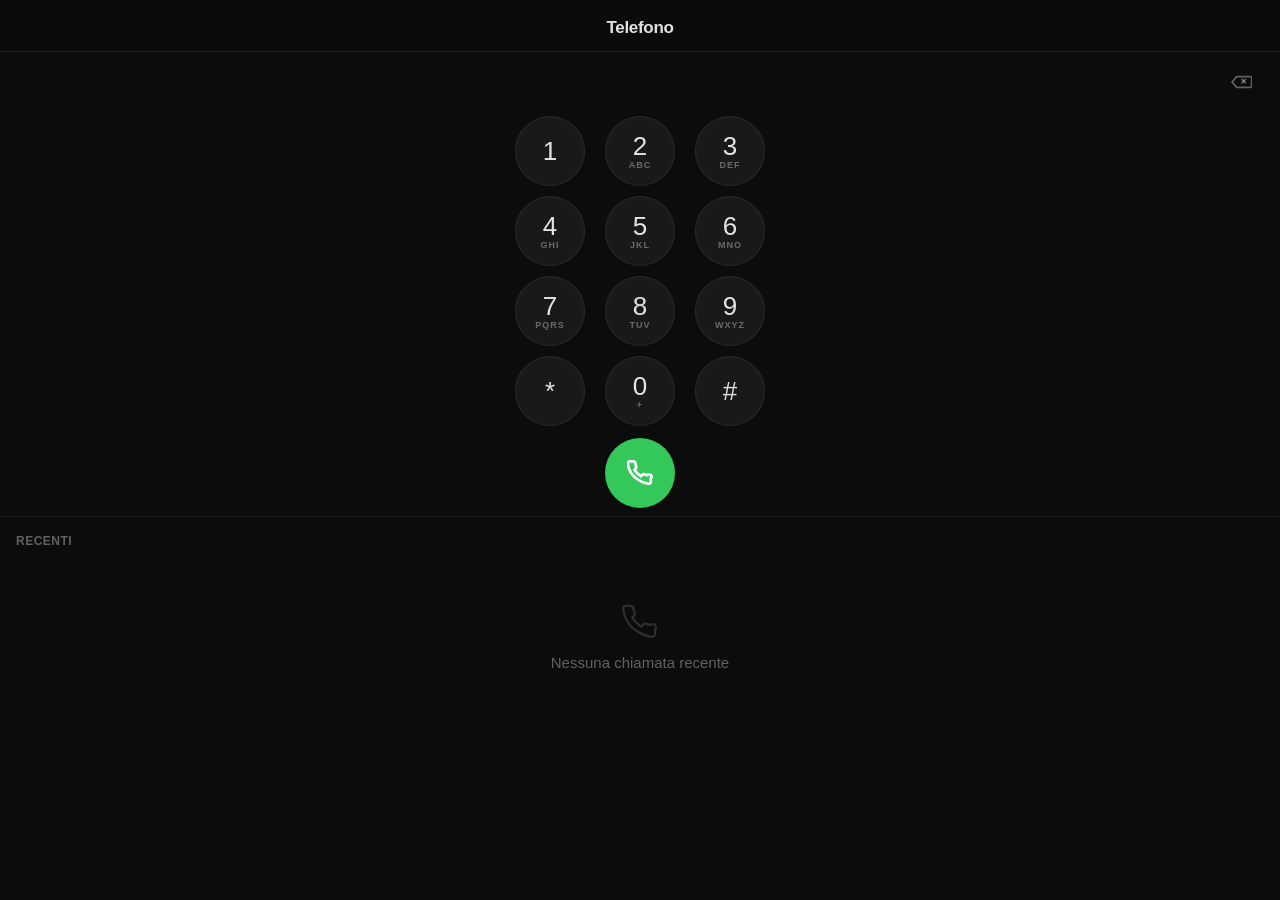
==== at-phone/ui/apps/calls/index.html @ bf675bad "feat: add complete at-phone FiveM resource Sistema telefono completo con: - Home screen iOS-inspired" ====
<!DOCTYPE html>
<html lang="it">
<head>
<meta charset="UTF-8">
<meta name="viewport" content="width=device-width, initial-scale=1.0">
<title>Telefono</title>
<link rel="stylesheet" href="../../style.css">
<link rel="stylesheet" href="calls.css">
</head>
<body>

<!-- ============================================================
     STATO 1 — Tastierino + recenti
     ============================================================ -->
<div id="state-dialpad" class="call-state active">
  <div class="app-navbar">
    <span style="min-width:60px"></span>
    <span class="app-navbar-title">Telefono</span>
    <span style="min-width:60px"></span>
  </div>

  <div class="dialpad-section">
    <!-- Display numero -->
    <div class="dial-display">
      <span id="dial-number"></span>
      <button id="btn-backspace" class="backspace-btn">
        <svg width="22" height="16" viewBox="0 0 24 18" fill="none" stroke="currentColor" stroke-width="2" stroke-linecap="round" stroke-linejoin="round">
          <path d="M22 3H7L2 9l5 6h15a2 2 0 002-2V5a2 2 0 00-2-2z"/>
          <line x1="17" y1="6" x2="13" y2="10"/>
          <line x1="13" y1="6" x2="17" y2="10"/>
        </svg>
      </button>
    </div>

    <!-- Griglia 3x4 -->
    <div class="dialpad-grid">
      <button class="dial-key" data-digit="1"><span class="digit">1</span><span class="sub"> </span></button>
      <button class="dial-key" data-digit="2"><span class="digit">2</span><span class="sub">ABC</span></button>
      <button class="dial-key" data-digit="3"><span class="digit">3</span><span class="sub">DEF</span></button>
      <button class="dial-key" data-digit="4"><span class="digit">4</span><span class="sub">GHI</span></button>
      <button class="dial-key" data-digit="5"><span class="digit">5</span><span class="sub">JKL</span></button>
      <button class="dial-key" data-digit="6"><span class="digit">6</span><span class="sub">MNO</span></button>
      <button class="dial-key" data-digit="7"><span class="digit">7</span><span class="sub">PQRS</span></button>
      <button class="dial-key" data-digit="8"><span class="digit">8</span><span class="sub">TUV</span></button>
      <button class="dial-key" data-digit="9"><span class="digit">9</span><span class="sub">WXYZ</span></button>
      <button class="dial-key" data-digit="*"><span class="digit">*</span><span class="sub"> </span></button>
      <button class="dial-key" data-digit="0"><span class="digit">0</span><span class="sub">+</span></button>
      <button class="dial-key" data-digit="#"><span class="digit">#</span><span class="sub"> </span></button>
    </div>

    <!-- Tasto chiama -->
    <div class="dial-actions">
      <button class="call-btn green" id="btn-dial">
        <svg width="26" height="26" viewBox="0 0 24 24" fill="none" stroke="#fff" stroke-width="2.5" stroke-linecap="round" stroke-linejoin="round">
          <path d="M22 16.92v3a2 2 0 01-2.18 2 19.79 19.79 0 01-8.63-3.07A19.5 19.5 0 013.79 12a19.79 19.79 0 01-3.07-8.67A2 2 0 012.7 1.28h3a2 2 0 012 1.72c.127.96.361 1.903.7 2.81a2 2 0 01-.45 2.11L6.91 9a16 16 0 006 6l1.27-1.27a2 2 0 012.11-.45c.907.339 1.85.573 2.81.7A2 2 0 0122 16.92z"/>
        </svg>
      </button>
    </div>
  </div>

  <!-- Recenti -->
  <div class="recents-section">
    <div class="section-header">Recenti</div>
    <div id="recent-calls-list">
      <div class="empty-state" id="empty-recents">
        <svg width="36" height="36" viewBox="0 0 24 24" fill="none" stroke="currentColor" stroke-width="1.5" stroke-linecap="round" stroke-linejoin="round">
          <path d="M22 16.92v3a2 2 0 01-2.18 2 19.79 19.79 0 01-8.63-3.07A19.5 19.5 0 013.79 12a19.79 19.79 0 01-3.07-8.67A2 2 0 012.7 1.28h3a2 2 0 012 1.72c.127.96.361 1.903.7 2.81a2 2 0 01-.45 2.11L6.91 9a16 16 0 006 6l1.27-1.27a2 2 0 012.11-.45c.907.339 1.85.573 2.81.7A2 2 0 0122 16.92z"/>
        </svg>
        <p>Nessuna chiamata recente</p>
      </div>
    </div>
  </div>
</div>

<!-- ============================================================
     STATO 2 — Chiamata in uscita
     ============================================================ -->
<div id="state-outgoing" class="call-state">
  <div class="call-screen">
    <div class="call-contact-info">
      <div class="avatar lg" id="out-avatar" style="background:linear-gradient(135deg,#1a5c2e,#2d6a4f)">??</div>
      <div class="call-name" id="out-name">—</div>
      <div class="call-status outgoing-dots" id="out-status">Chiamata in corso<span class="dot">.</span><span class="dot">.</span><span class="dot">.</span></div>
    </div>
    <div class="call-actions">
      <button class="call-action-btn muted" id="btn-mute-out" title="Mute">
        <svg width="22" height="22" viewBox="0 0 24 24" fill="none" stroke="currentColor" stroke-width="2" stroke-linecap="round" stroke-linejoin="round">
          <line x1="1" y1="1" x2="23" y2="23"/>
          <path d="M9 9v3a3 3 0 005.12 2.12M15 9.34V4a3 3 0 00-5.94-.6"/>
          <path d="M17 16.95A7 7 0 015 12v-2m14 0v2a7 7 0 01-.11 1.23M12 19v4M8 23h8"/>
        </svg>
        <span>Muto</span>
      </button>
      <button class="call-btn red" id="btn-hangup-out">
        <svg width="26" height="26" viewBox="0 0 24 24" fill="none" stroke="#fff" stroke-width="2.5" stroke-linecap="round" stroke-linejoin="round">
          <path d="M10.68 13.31a16 16 0 003.41 2.6l1.27-1.27a2 2 0 012.11-.45c.907.339 1.85.573 2.81.7A2 2 0 0122 16.92v3a2 2 0 01-2.18 2 19.79 19.79 0 01-8.63-3.07 19.42 19.42 0 01-3.33-2.67M9.59 9.59a19.79 19.79 0 01-3.07-8.67A2 2 0 018.7 1.28h3a2 2 0 012 1.72c.127.96.361 1.903.7 2.81a2 2 0 01-.45 2.11L12.68 9"/>
          <line x1="1" y1="1" x2="23" y2="23"/>
        </svg>
      </button>
      <button class="call-action-btn muted" id="btn-speaker-out" title="Speaker">
        <svg width="22" height="22" viewBox="0 0 24 24" fill="none" stroke="currentColor" stroke-width="2" stroke-linecap="round" stroke-linejoin="round">
          <polygon points="11 5 6 9 2 9 2 15 6 15 11 19 11 5"/>
          <path d="M19.07 4.93a10 10 0 010 14.14M15.54 8.46a5 5 0 010 7.07"/>
        </svg>
        <span>Speaker</span>
      </button>
    </div>
  </div>
</div>

<!-- ============================================================
     STATO 3 — Chiamata in arrivo
     ============================================================ -->
<div id="state-incoming" class="call-state">
  <div class="call-screen">
    <div class="call-contact-info">
      <div class="avatar lg ring-pulse" id="inc-avatar" style="background:linear-gradient(135deg,#1a5c2e,#2d6a4f)">??</div>
      <div class="call-name" id="inc-name">—</div>
      <div class="call-status" style="color:var(--text-muted)">Chiamata in arrivo</div>
    </div>
    <div class="call-actions incoming-actions">
      <div class="call-action-wrap">
        <button class="call-btn red" id="btn-decline">
          <svg width="26" height="26" viewBox="0 0 24 24" fill="none" stroke="#fff" stroke-width="2.5" stroke-linecap="round" stroke-linejoin="round">
            <path d="M10.68 13.31a16 16 0 003.41 2.6l1.27-1.27a2 2 0 012.11-.45c.907.339 1.85.573 2.81.7A2 2 0 0122 16.92v3a2 2 0 01-2.18 2 19.79 19.79 0 01-8.63-3.07 19.42 19.42 0 01-3.33-2.67M9.59 9.59a19.79 19.79 0 01-3.07-8.67A2 2 0 018.7 1.28h3a2 2 0 012 1.72c.127.96.361 1.903.7 2.81a2 2 0 01-.45 2.11L12.68 9"/>
            <line x1="1" y1="1" x2="23" y2="23"/>
          </svg>
        </button>
        <span class="call-btn-label">Rifiuta</span>
      </div>
      <div class="call-action-wrap">
        <button class="call-btn green ring-btn" id="btn-answer">
          <svg width="26" height="26" viewBox="0 0 24 24" fill="none" stroke="#fff" stroke-width="2.5" stroke-linecap="round" stroke-linejoin="round">
            <path d="M22 16.92v3a2 2 0 01-2.18 2 19.79 19.79 0 01-8.63-3.07A19.5 19.5 0 013.79 12a19.79 19.79 0 01-3.07-8.67A2 2 0 012.7 1.28h3a2 2 0 012 1.72c.127.96.361 1.903.7 2.81a2 2 0 01-.45 2.11L6.91 9a16 16 0 006 6l1.27-1.27a2 2 0 012.11-.45c.907.339 1.85.573 2.81.7A2 2 0 0122 16.92z"/>
          </svg>
        </button>
        <span class="call-btn-label">Rispondi</span>
      </div>
    </div>
  </div>
</div>

<!-- ============================================================
     STATO 4 — Chiamata attiva (connessa)
     ============================================================ -->
<div id="state-active" class="call-state">
  <div class="call-screen">
    <div class="call-contact-info">
      <div class="avatar lg" id="act-avatar" style="background:linear-gradient(135deg,#1a5c2e,#2d6a4f)">??</div>
      <div class="call-name" id="act-name">—</div>
      <div class="call-timer" id="act-timer">0:00</div>
    </div>
    <div class="call-actions">
      <button class="call-action-btn" id="btn-mute" title="Mute">
        <svg width="22" height="22" viewBox="0 0 24 24" fill="none" stroke="currentColor" stroke-width="2" stroke-linecap="round" stroke-linejoin="round">
          <path d="M12 1a3 3 0 00-3 3v8a3 3 0 006 0V4a3 3 0 00-3-3z"/>
          <path d="M19 10v2a7 7 0 01-14 0v-2M12 19v4M8 23h8"/>
        </svg>
        <span>Muto</span>
      </button>
      <button class="call-btn red" id="btn-hangup">
        <svg width="26" height="26" viewBox="0 0 24 24" fill="none" stroke="#fff" stroke-width="2.5" stroke-linecap="round" stroke-linejoin="round">
          <path d="M10.68 13.31a16 16 0 003.41 2.6l1.27-1.27a2 2 0 012.11-.45c.907.339 1.85.573 2.81.7A2 2 0 0122 16.92v3a2 2 0 01-2.18 2 19.79 19.79 0 01-8.63-3.07 19.42 19.42 0 01-3.33-2.67M9.59 9.59a19.79 19.79 0 01-3.07-8.67A2 2 0 018.7 1.28h3a2 2 0 012 1.72c.127.96.361 1.903.7 2.81a2 2 0 01-.45 2.11L12.68 9"/>
          <line x1="1" y1="1" x2="23" y2="23"/>
        </svg>
      </button>
      <button class="call-action-btn" id="btn-speaker" title="Speaker">
        <svg width="22" height="22" viewBox="0 0 24 24" fill="none" stroke="currentColor" stroke-width="2" stroke-linecap="round" stroke-linejoin="round">
          <polygon points="11 5 6 9 2 9 2 15 6 15 11 19 11 5"/>
          <path d="M19.07 4.93a10 10 0 010 14.14M15.54 8.46a5 5 0 010 7.07"/>
        </svg>
        <span>Speaker</span>
      </button>
    </div>
  </div>
</div>

<script src="calls.js"></script>
</body>
</html>
---- at-phone/ui/style.css ----
/* ============================================================
   at-phone — style.css
   Variabili CSS globali e stili base condivisi da tutte le app.
   ============================================================ */

:root {
    /* Colori principali */
    --bg:            #0c0c0c;
    --surface:       rgba(255,255,255,0.055);
    --surface-hover: rgba(255,255,255,0.08);
    --border:        rgba(255,255,255,0.07);
    --text:          rgba(255,255,255,0.88);
    --text-muted:    rgba(255,255,255,0.35);
    --text-subtle:   rgba(255,255,255,0.18);

    /* Accenti */
    --green:  #34c759;
    --amber:  #ff9f0a;
    --blue:   #0a84ff;
    --red:    #ff453a;
    --purple: #bf5af2;

    /* Sfondi accenti semitrasparenti */
    --green-bg:  rgba(52,199,89,0.12);
    --blue-bg:   rgba(10,132,255,0.12);
    --red-bg:    rgba(255,69,58,0.12);
    --amber-bg:  rgba(255,159,10,0.12);

    /* Messaggi */
    --bubble-out: #1a3320;
    --bubble-in:  #1c1c1c;

    /* Tipografia */
    --font:    -apple-system, 'SF Pro Display', 'Helvetica Neue', Arial, sans-serif;
    --radius:  14px;
    --radius-sm: 8px;
    --radius-xs: 6px;

    /* Transizioni */
    --transition: 0.18s cubic-bezier(0.4, 0, 0.2, 1);
    --spring:     0.3s cubic-bezier(0.34, 1.56, 0.64, 1);
}

*, *::before, *::after {
    box-sizing: border-box;
    margin: 0;
    padding: 0;
    -webkit-tap-highlight-color: transparent;
    -webkit-font-smoothing: antialiased;
}

html, body {
    width: 100%;
    height: 100%;
    overflow: hidden;
    background: transparent;
    font-family: var(--font);
    color: var(--text);
    font-size: 14px;
    line-height: 1.4;
}

/* ============================================================
   Scrollbar stile iOS
   ============================================================ */
::-webkit-scrollbar              { width: 3px; height: 3px; }
::-webkit-scrollbar-track        { background: transparent; }
::-webkit-scrollbar-thumb        { background: rgba(255,255,255,0.15); border-radius: 99px; }
::-webkit-scrollbar-thumb:hover  { background: rgba(255,255,255,0.25); }

/* ============================================================
   Utility classes
   ============================================================ */
.hidden   { display: none !important; }
.flex     { display: flex; }
.flex-col { display: flex; flex-direction: column; }
.items-center { align-items: center; }
.justify-between { justify-content: space-between; }
.gap-1 { gap: 4px; }
.gap-2 { gap: 8px; }
.gap-3 { gap: 12px; }
.gap-4 { gap: 16px; }

/* ============================================================
   Barra di navigazione app (usata da tutte le app iframe)
   ============================================================ */
.app-navbar {
    display: flex;
    align-items: center;
    justify-content: space-between;
    padding: 12px 16px 8px;
    background: rgba(12,12,12,0.92);
    backdrop-filter: blur(20px);
    -webkit-backdrop-filter: blur(20px);
    border-bottom: 1px solid var(--border);
    position: sticky;
    top: 0;
    z-index: 10;
    min-height: 52px;
}

.app-navbar-title {
    font-size: 17px;
    font-weight: 600;
    color: var(--text);
    letter-spacing: -0.3px;
}

.nav-btn {
    background: none;
    border: none;
    color: var(--blue);
    font-size: 15px;
    font-family: var(--font);
    cursor: pointer;
    padding: 4px 2px;
    display: flex;
    align-items: center;
    gap: 4px;
    transition: opacity var(--transition);
    min-width: 60px;
}

.nav-btn:active { opacity: 0.6; }
.nav-btn.right   { justify-content: flex-end; }

/* ============================================================
   Ricerca
   ============================================================ */
.search-bar {
    display: flex;
    align-items: center;
    gap: 8px;
    background: var(--surface);
    border-radius: 10px;
    padding: 8px 12px;
    margin: 8px 16px;
    border: 1px solid var(--border);
}

.search-bar input {
    flex: 1;
    background: none;
    border: none;
    outline: none;
    color: var(--text);
    font-size: 15px;
    font-family: var(--font);
}

.search-bar input::placeholder { color: var(--text-muted); }

.search-bar svg { flex-shrink: 0; }

/* ============================================================
   Avatar
   ============================================================ */
.avatar {
    width: 44px;
    height: 44px;
    border-radius: 50%;
    display: flex;
    align-items: center;
    justify-content: center;
    font-size: 16px;
    font-weight: 600;
    color: #fff;
    flex-shrink: 0;
    position: relative;
    background: linear-gradient(135deg, #2d6a4f, #1b4332);
}

.avatar.lg {
    width: 72px;
    height: 72px;
    font-size: 26px;
}

.avatar-dot {
    position: absolute;
    bottom: 1px;
    right: 1px;
    width: 11px;
    height: 11px;
    border-radius: 50%;
    background: var(--green);
    border: 2px solid var(--bg);
    display: none;
}

.avatar-dot.online { display: block; }

/* ============================================================
   List item generica
   ============================================================ */
.list-item {
    display: flex;
    align-items: center;
    gap: 12px;
    padding: 12px 16px;
    border-bottom: 1px solid var(--border);
    cursor: pointer;
    transition: background var(--transition);
    -webkit-user-select: none;
    user-select: none;
}

.list-item:active { background: var(--surface-hover); }
.list-item:last-child { border-bottom: none; }

/* ============================================================
   Bottoni
   ============================================================ */
.btn {
    display: flex;
    align-items: center;
    justify-content: center;
    gap: 6px;
    border: none;
    border-radius: var(--radius-sm);
    font-family: var(--font);
    font-size: 15px;
    font-weight: 500;
    cursor: pointer;
    padding: 10px 18px;
    transition: opacity var(--transition), transform var(--transition);
}

.btn:active { opacity: 0.7; transform: scale(0.97); }

.btn-green  { background: var(--green);  color: #fff; }
.btn-red    { background: var(--red);    color: #fff; }
.btn-blue   { background: var(--blue);   color: #fff; }
.btn-ghost  { background: var(--surface); color: var(--text); border: 1px solid var(--border); }
.btn-danger { background: var(--red-bg); color: var(--red); }

.btn-full { width: 100%; border-radius: var(--radius); padding: 14px; font-size: 16px; font-weight: 600; }

/* ============================================================
   Input form
   ============================================================ */
.form-field {
    margin-bottom: 12px;
}

.form-label {
    font-size: 12px;
    font-weight: 500;
    color: var(--text-muted);
    text-transform: uppercase;
    letter-spacing: 0.5px;
    margin-bottom: 6px;
    display: block;
}

.form-input {
    width: 100%;
    background: var(--surface);
    border: 1px solid var(--border);
    border-radius: var(--radius-sm);
    color: var(--text);
    font-family: var(--font);
    font-size: 15px;
    padding: 10px 14px;
    outline: none;
    transition: border-color var(--transition);
}

.form-input:focus { border-color: var(--blue); }
.form-input::placeholder { color: var(--text-muted); }

textarea.form-input {
    resize: none;
    min-height: 72px;
}

/* ============================================================
   Sezione con titolo
   ============================================================ */
.section-header {
    padding: 16px 16px 6px;
    font-size: 12px;
    font-weight: 600;
    color: var(--text-muted);
    text-transform: uppercase;
    letter-spacing: 0.5px;
}

/* ============================================================
   Badge notifica
   ============================================================ */
.badge {
    background: var(--red);
    color: #fff;
    border-radius: 99px;
    font-size: 11px;
    font-weight: 700;
    min-width: 18px;
    height: 18px;
    display: flex;
    align-items: center;
    justify-content: center;
    padding: 0 5px;
    flex-shrink: 0;
}

/* ============================================================
   Divisore
   ============================================================ */
.divider {
    height: 1px;
    background: var(--border);
    margin: 0 16px;
}

/* ============================================================
   Toast / errore
   ============================================================ */
.toast {
    position: fixed;
    bottom: 80px;
    left: 50%;
    transform: translateX(-50%) translateY(20px);
    background: rgba(30,30,30,0.95);
    color: var(--text);
    padding: 10px 18px;
    border-radius: 20px;
    font-size: 14px;
    opacity: 0;
    transition: opacity 0.2s, transform 0.2s;
    pointer-events: none;
    border: 1px solid var(--border);
    z-index: 999;
    white-space: nowrap;
}

.toast.show {
    opacity: 1;
    transform: translateX(-50%) translateY(0);
}

/* ============================================================
   Stato vuoto
   ============================================================ */
.empty-state {
    display: flex;
    flex-direction: column;
    align-items: center;
    justify-content: center;
    gap: 12px;
    padding: 48px 24px;
    color: var(--text-muted);
    text-align: center;
}

.empty-state svg { opacity: 0.4; }
.empty-state p   { font-size: 15px; }

/* ============================================================
   Animazione entrata schermata slide
   ============================================================ */
@keyframes slideInRight {
    from { transform: translateX(100%); opacity: 0; }
    to   { transform: translateX(0);    opacity: 1; }
}

@keyframes slideOutLeft {
    from { transform: translateX(0);     opacity: 1; }
    to   { transform: translateX(-30%);  opacity: 0; }
}

@keyframes fadeIn {
    from { opacity: 0; }
    to   { opacity: 1; }
}

.slide-in  { animation: slideInRight 0.28s cubic-bezier(0.4, 0, 0.2, 1) forwards; }
.fade-in   { animation: fadeIn 0.2s ease forwards; }
---- at-phone/ui/apps/calls/calls.css ----
/* ============================================================
   calls.css — stili app Telefono
   ============================================================ */

body {
    background: var(--bg);
    height: 100vh;
    display: flex;
    flex-direction: column;
    overflow: hidden;
}

/* ============================================================
   Stati (dialpad / chiamata)
   ============================================================ */
.call-state {
    position: absolute;
    inset: 0;
    display: flex;
    flex-direction: column;
    background: var(--bg);
    opacity: 0;
    pointer-events: none;
    transition: opacity 0.25s ease;
}

.call-state.active {
    opacity: 1;
    pointer-events: all;
    z-index: 2;
}

/* ============================================================
   Tastierino
   ============================================================ */
.dialpad-section {
    display: flex;
    flex-direction: column;
    align-items: center;
    padding: 4px 20px 8px;
}

.dial-display {
    display: flex;
    align-items: center;
    justify-content: center;
    gap: 12px;
    min-height: 52px;
    width: 100%;
    position: relative;
    margin-bottom: 8px;
}

#dial-number {
    font-size: 32px;
    font-weight: 300;
    color: var(--text);
    letter-spacing: 2px;
    font-variant-numeric: tabular-nums;
}

.backspace-btn {
    background: none;
    border: none;
    color: var(--text-muted);
    cursor: pointer;
    padding: 8px;
    display: flex;
    align-items: center;
    transition: opacity var(--transition);
    position: absolute;
    right: 0;
}

.backspace-btn:active { opacity: 0.5; }

.dialpad-grid {
    display: grid;
    grid-template-columns: repeat(3, 1fr);
    gap: 10px;
    width: 100%;
    max-width: 260px;
}

.dial-key {
    display: flex;
    flex-direction: column;
    align-items: center;
    justify-content: center;
    background: var(--surface);
    border: 1px solid var(--border);
    border-radius: 50%;
    width: 70px;
    height: 70px;
    cursor: pointer;
    font-family: var(--font);
    margin: 0 auto;
    transition: background var(--transition), transform var(--transition);
}

.dial-key:active {
    background: rgba(255,255,255,0.14);
    transform: scale(0.92);
}

.dial-key .digit {
    font-size: 26px;
    font-weight: 300;
    color: var(--text);
    line-height: 1;
}

.dial-key .sub {
    font-size: 9px;
    font-weight: 600;
    color: var(--text-muted);
    letter-spacing: 1px;
    margin-top: 1px;
}

.dial-actions {
    display: flex;
    justify-content: center;
    margin-top: 12px;
}

/* ============================================================
   Pulsanti chiamata
   ============================================================ */
.call-btn {
    width: 70px;
    height: 70px;
    border-radius: 50%;
    border: none;
    display: flex;
    align-items: center;
    justify-content: center;
    cursor: pointer;
    transition: opacity var(--transition), transform var(--transition);
    flex-shrink: 0;
}

.call-btn:active { opacity: 0.75; transform: scale(0.93); }
.call-btn.green  { background: var(--green); }
.call-btn.red    { background: var(--red);   }

/* Animazione ring sul tasto rispondi */
@keyframes ring {
    0%  { box-shadow: 0 0 0 0   rgba(52,199,89,0.6); }
    70% { box-shadow: 0 0 0 16px rgba(52,199,89,0);   }
    100%{ box-shadow: 0 0 0 0   rgba(52,199,89,0);    }
}

.ring-btn { animation: ring 1.4s infinite; }

@keyframes ringAvatar {
    0%  { box-shadow: 0 0 0 0   rgba(52,199,89,0.4); }
    70% { box-shadow: 0 0 0 20px rgba(52,199,89,0);   }
    100%{ box-shadow: 0 0 0 0   rgba(52,199,89,0);    }
}

.ring-pulse { animation: ringAvatar 1.4s infinite; }

/* ============================================================
   Schermata chiamata
   ============================================================ */
.call-screen {
    flex: 1;
    display: flex;
    flex-direction: column;
    align-items: center;
    justify-content: space-between;
    padding: 20px 20px 40px;
}

.call-contact-info {
    display: flex;
    flex-direction: column;
    align-items: center;
    gap: 12px;
    padding-top: 24px;
}

.call-name {
    font-size: 26px;
    font-weight: 700;
    color: var(--text);
    text-align: center;
}

.call-status {
    font-size: 14px;
    color: var(--text-muted);
}

.call-timer {
    font-size: 18px;
    color: var(--green);
    font-variant-numeric: tabular-nums;
    letter-spacing: 0.5px;
}

/* Dots animati "in corso..." */
.outgoing-dots .dot {
    animation: blink 1.4s infinite;
}
.outgoing-dots .dot:nth-child(2) { animation-delay: 0.2s; }
.outgoing-dots .dot:nth-child(3) { animation-delay: 0.4s; }

@keyframes blink {
    0%, 80%, 100% { opacity: 0; }
    40% { opacity: 1; }
}

/* ============================================================
   Azioni chiamata
   ============================================================ */
.call-actions {
    display: flex;
    align-items: center;
    justify-content: center;
    gap: 28px;
}

.incoming-actions {
    gap: 48px;
}

.call-action-wrap {
    display: flex;
    flex-direction: column;
    align-items: center;
    gap: 8px;
}

.call-btn-label {
    font-size: 12px;
    color: var(--text-muted);
    font-family: var(--font);
}

.call-action-btn {
    display: flex;
    flex-direction: column;
    align-items: center;
    gap: 6px;
    background: var(--surface);
    border: 1px solid var(--border);
    border-radius: 16px;
    width: 64px;
    height: 64px;
    cursor: pointer;
    color: var(--text);
    font-family: var(--font);
    font-size: 11px;
    transition: background var(--transition), opacity var(--transition);
}

.call-action-btn:active { opacity: 0.7; }
.call-action-btn.active { background: rgba(255,255,255,0.15); color: var(--amber); }

.call-action-btn span {
    font-size: 11px;
    color: var(--text-muted);
    line-height: 1;
}

/* ============================================================
   Recenti
   ============================================================ */
.recents-section {
    flex: 1;
    overflow-y: auto;
    border-top: 1px solid var(--border);
}

.recent-item {
    display: flex;
    align-items: center;
    gap: 12px;
    padding: 10px 16px;
    border-bottom: 1px solid var(--border);
    cursor: pointer;
    transition: background var(--transition);
}

.recent-item:active { background: var(--surface-hover); }

.recent-info { flex: 1; min-width: 0; }

.recent-name {
    font-size: 14px;
    font-weight: 500;
    color: var(--text);
    overflow: hidden;
    text-overflow: ellipsis;
    white-space: nowrap;
}

.recent-detail {
    font-size: 12px;
    color: var(--text-muted);
    display: flex;
    align-items: center;
    gap: 4px;
}

.recent-time {
    font-size: 12px;
    color: var(--text-muted);
    flex-shrink: 0;
}

.direction-icon { flex-shrink: 0; }
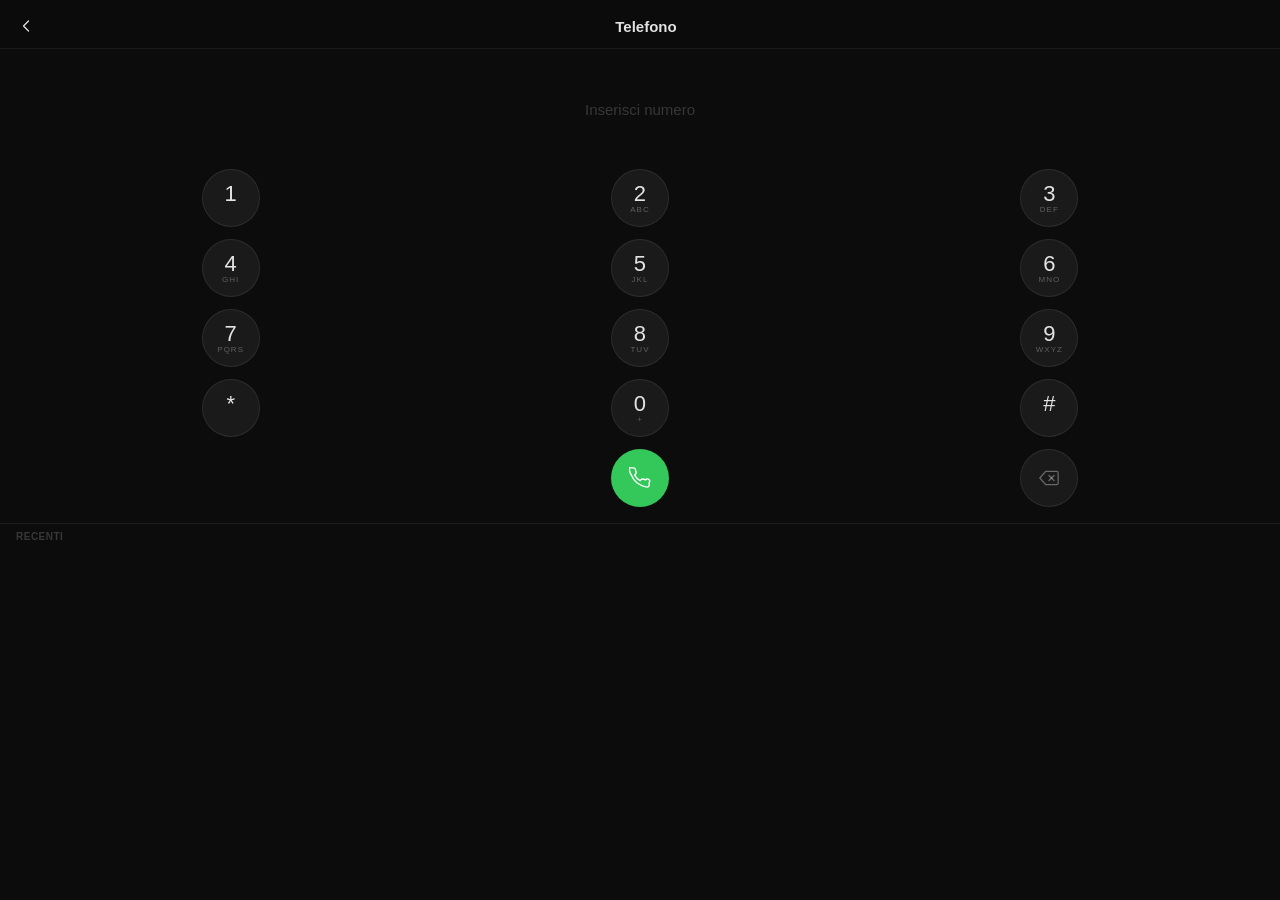
==== commit 2f9eabfb: "fix(ui): complete design rebuild — dark icons, fixed layouts - Icone home: sfondo #1a1a1a, border 0." ====
--- a/at-phone/ui/apps/calls/index.html
+++ b/at-phone/ui/apps/calls/index.html
@@ -1,180 +1,327 @@
 <!DOCTYPE html>
 <html lang="it">
 <head>
-<meta charset="UTF-8">
-<meta name="viewport" content="width=device-width, initial-scale=1.0">
-<title>Telefono</title>
-<link rel="stylesheet" href="../../style.css">
-<link rel="stylesheet" href="calls.css">
+  <meta charset="UTF-8" />
+  <meta name="viewport" content="width=device-width, initial-scale=1.0" />
+  <title>Telefono</title>
+  <link rel="stylesheet" href="../../style.css" />
+  <link rel="stylesheet" href="calls.css" />
 </head>
 <body>
 
-<!-- ============================================================
-     STATO 1 — Tastierino + recenti
-     ============================================================ -->
-<div id="state-dialpad" class="call-state active">
-  <div class="app-navbar">
-    <span style="min-width:60px"></span>
-    <span class="app-navbar-title">Telefono</span>
-    <span style="min-width:60px"></span>
+  <!-- =========================================================
+       STATE 1 — DIALPAD (default visible)
+       ========================================================= -->
+  <div id="state-dialpad" class="call-state active">
+
+    <nav class="app-navbar">
+      <button class="nav-btn" id="btn-close-app" aria-label="Indietro">
+        <svg width="20" height="20" viewBox="0 0 24 24" fill="none"
+             stroke="rgba(255,255,255,0.88)" stroke-width="1.5"
+             stroke-linecap="round" stroke-linejoin="round">
+          <polyline points="15 18 9 12 15 6"></polyline>
+        </svg>
+      </button>
+      <span class="navbar-title">Telefono</span>
+      <span class="navbar-right"></span>
+    </nav>
+
+    <div class="number-display">
+      <span id="dial-number" class="dial-number-text"></span>
+      <span id="dial-placeholder" class="dial-placeholder">Inserisci numero</span>
+    </div>
+
+    <div class="dial-grid">
+      <button class="dial-key" data-digit="1">
+        <span class="dial-digit">1</span>
+        <span class="dial-sub">&nbsp;</span>
+      </button>
+      <button class="dial-key" data-digit="2">
+        <span class="dial-digit">2</span>
+        <span class="dial-sub">ABC</span>
+      </button>
+      <button class="dial-key" data-digit="3">
+        <span class="dial-digit">3</span>
+        <span class="dial-sub">DEF</span>
+      </button>
+
+      <button class="dial-key" data-digit="4">
+        <span class="dial-digit">4</span>
+        <span class="dial-sub">GHI</span>
+      </button>
+      <button class="dial-key" data-digit="5">
+        <span class="dial-digit">5</span>
+        <span class="dial-sub">JKL</span>
+      </button>
+      <button class="dial-key" data-digit="6">
+        <span class="dial-digit">6</span>
+        <span class="dial-sub">MNO</span>
+      </button>
+
+      <button class="dial-key" data-digit="7">
+        <span class="dial-digit">7</span>
+        <span class="dial-sub">PQRS</span>
+      </button>
+      <button class="dial-key" data-digit="8">
+        <span class="dial-digit">8</span>
+        <span class="dial-sub">TUV</span>
+      </button>
+      <button class="dial-key" data-digit="9">
+        <span class="dial-digit">9</span>
+        <span class="dial-sub">WXYZ</span>
+      </button>
+
+      <button class="dial-key" data-digit="*">
+        <span class="dial-digit">*</span>
+        <span class="dial-sub">&nbsp;</span>
+      </button>
+      <button class="dial-key" data-digit="0">
+        <span class="dial-digit">0</span>
+        <span class="dial-sub">+</span>
+      </button>
+      <button class="dial-key" data-digit="#">
+        <span class="dial-digit">#</span>
+        <span class="dial-sub">&nbsp;</span>
+      </button>
+    </div>
+
+    <div class="action-row">
+      <div class="action-placeholder"></div>
+
+      <button class="action-circle dial-call-btn" id="btn-dial" aria-label="Chiama">
+        <svg width="22" height="22" viewBox="0 0 24 24" fill="none"
+             stroke="#ffffff" stroke-width="1.5"
+             stroke-linecap="round" stroke-linejoin="round">
+          <path d="M22 16.92v3a2 2 0 01-2.18 2
+                   19.79 19.79 0 01-8.63-3.07
+                   A19.5 19.5 0 013.09 9.81
+                   a19.79 19.79 0 01-3.07-8.67
+                   A2 2 0 012 .99h3a2 2 0 012 1.72
+                   c.127.96.361 1.903.7 2.81
+                   a2 2 0 01-.45 2.11L6.09 8.91
+                   a16 16 0 006 6l1.27-1.27
+                   a2 2 0 012.11-.45
+                   c.907.339 1.85.573 2.81.7
+                   A2 2 0 0122 16.92z"></path>
+        </svg>
+      </button>
+
+      <button class="action-circle backspace-btn" id="btn-backspace" aria-label="Cancella">
+        <svg width="20" height="20" viewBox="0 0 24 24" fill="none"
+             stroke="rgba(255,255,255,0.35)" stroke-width="1.5"
+             stroke-linecap="round" stroke-linejoin="round">
+          <path d="M21 4H8l-7 8 7 8h13a2 2 0 002-2V6a2 2 0 00-2-2z"></path>
+          <line x1="18" y1="9" x2="12" y2="15"></line>
+          <line x1="12" y1="9" x2="18" y2="15"></line>
+        </svg>
+      </button>
+    </div>
+
+    <div class="recent-calls-container">
+      <div class="section-label">RECENTI</div>
+      <div id="recent-calls-list"></div>
+    </div>
+
   </div>
 
-  <div class="dialpad-section">
-    <!-- Display numero -->
-    <div class="dial-display">
-      <span id="dial-number"></span>
-      <button id="btn-backspace" class="backspace-btn">
-        <svg width="22" height="16" viewBox="0 0 24 18" fill="none" stroke="currentColor" stroke-width="2" stroke-linecap="round" stroke-linejoin="round">
-          <path d="M22 3H7L2 9l5 6h15a2 2 0 002-2V5a2 2 0 00-2-2z"/>
-          <line x1="17" y1="6" x2="13" y2="10"/>
-          <line x1="13" y1="6" x2="17" y2="10"/>
-        </svg>
-      </button>
-    </div>
-
-    <!-- Griglia 3x4 -->
-    <div class="dialpad-grid">
-      <button class="dial-key" data-digit="1"><span class="digit">1</span><span class="sub"> </span></button>
-      <button class="dial-key" data-digit="2"><span class="digit">2</span><span class="sub">ABC</span></button>
-      <button class="dial-key" data-digit="3"><span class="digit">3</span><span class="sub">DEF</span></button>
-      <button class="dial-key" data-digit="4"><span class="digit">4</span><span class="sub">GHI</span></button>
-      <button class="dial-key" data-digit="5"><span class="digit">5</span><span class="sub">JKL</span></button>
-      <button class="dial-key" data-digit="6"><span class="digit">6</span><span class="sub">MNO</span></button>
-      <button class="dial-key" data-digit="7"><span class="digit">7</span><span class="sub">PQRS</span></button>
-      <button class="dial-key" data-digit="8"><span class="digit">8</span><span class="sub">TUV</span></button>
-      <button class="dial-key" data-digit="9"><span class="digit">9</span><span class="sub">WXYZ</span></button>
-      <button class="dial-key" data-digit="*"><span class="digit">*</span><span class="sub"> </span></button>
-      <button class="dial-key" data-digit="0"><span class="digit">0</span><span class="sub">+</span></button>
-      <button class="dial-key" data-digit="#"><span class="digit">#</span><span class="sub"> </span></button>
-    </div>
-
-    <!-- Tasto chiama -->
-    <div class="dial-actions">
-      <button class="call-btn green" id="btn-dial">
-        <svg width="26" height="26" viewBox="0 0 24 24" fill="none" stroke="#fff" stroke-width="2.5" stroke-linecap="round" stroke-linejoin="round">
-          <path d="M22 16.92v3a2 2 0 01-2.18 2 19.79 19.79 0 01-8.63-3.07A19.5 19.5 0 013.79 12a19.79 19.79 0 01-3.07-8.67A2 2 0 012.7 1.28h3a2 2 0 012 1.72c.127.96.361 1.903.7 2.81a2 2 0 01-.45 2.11L6.91 9a16 16 0 006 6l1.27-1.27a2 2 0 012.11-.45c.907.339 1.85.573 2.81.7A2 2 0 0122 16.92z"/>
-        </svg>
-      </button>
-    </div>
+
+  <!-- =========================================================
+       STATE 2 — OUTGOING CALL
+       ========================================================= -->
+  <div id="state-outgoing" class="call-state">
+
+    <div class="call-navbar-spacer"></div>
+
+    <div class="call-center">
+      <div class="avatar xl" id="out-avatar"></div>
+      <span class="call-name" id="out-name"></span>
+      <span class="call-status dots" id="out-status">Chiamata in corso</span>
+    </div>
+
+    <div class="call-actions">
+      <div class="action-wrap">
+        <button class="action-circle mute-circle" id="btn-mute-out" aria-label="Muto">
+          <svg width="20" height="20" viewBox="0 0 24 24" fill="none"
+               stroke="rgba(255,255,255,0.88)" stroke-width="1.5"
+               stroke-linecap="round" stroke-linejoin="round">
+            <line x1="1" y1="1" x2="23" y2="23"></line>
+            <path d="M9 9v3a3 3 0 005.12 2.12M15 9.34V4a3 3 0 00-5.94-.6"></path>
+            <path d="M17 16.95A7 7 0 015 12v-2m14 0v2a7 7 0 01-.11 1.23"></path>
+            <line x1="12" y1="19" x2="12" y2="23"></line>
+            <line x1="8" y1="23" x2="16" y2="23"></line>
+          </svg>
+        </button>
+        <span class="action-label">Muto</span>
+      </div>
+
+      <div class="action-wrap">
+        <button class="action-circle hangup-circle" id="btn-hangup-out" aria-label="Fine chiamata">
+          <svg width="22" height="22" viewBox="0 0 24 24" fill="none"
+               stroke="#ffffff" stroke-width="1.5"
+               stroke-linecap="round" stroke-linejoin="round"
+               style="transform:rotate(135deg)">
+            <path d="M22 16.92v3a2 2 0 01-2.18 2
+                     19.79 19.79 0 01-8.63-3.07
+                     A19.5 19.5 0 013.09 9.81
+                     a19.79 19.79 0 01-3.07-8.67
+                     A2 2 0 012 .99h3a2 2 0 012 1.72
+                     c.127.96.361 1.903.7 2.81
+                     a2 2 0 01-.45 2.11L6.09 8.91
+                     a16 16 0 006 6l1.27-1.27
+                     a2 2 0 012.11-.45
+                     c.907.339 1.85.573 2.81.7
+                     A2 2 0 0122 16.92z"></path>
+          </svg>
+        </button>
+        <span class="action-label">Fine</span>
+      </div>
+
+      <div class="action-wrap">
+        <button class="action-circle speaker-circle" id="btn-speaker-out" aria-label="Speaker">
+          <svg width="20" height="20" viewBox="0 0 24 24" fill="none"
+               stroke="rgba(255,255,255,0.88)" stroke-width="1.5"
+               stroke-linecap="round" stroke-linejoin="round">
+            <polygon points="11 5 6 9 2 9 2 15 6 15 11 19 11 5"></polygon>
+            <path d="M19.07 4.93a10 10 0 010 14.14"></path>
+            <path d="M15.54 8.46a5 5 0 010 7.07"></path>
+          </svg>
+        </button>
+        <span class="action-label">Speaker</span>
+      </div>
+    </div>
+
   </div>
 
-  <!-- Recenti -->
-  <div class="recents-section">
-    <div class="section-header">Recenti</div>
-    <div id="recent-calls-list">
-      <div class="empty-state" id="empty-recents">
-        <svg width="36" height="36" viewBox="0 0 24 24" fill="none" stroke="currentColor" stroke-width="1.5" stroke-linecap="round" stroke-linejoin="round">
-          <path d="M22 16.92v3a2 2 0 01-2.18 2 19.79 19.79 0 01-8.63-3.07A19.5 19.5 0 013.79 12a19.79 19.79 0 01-3.07-8.67A2 2 0 012.7 1.28h3a2 2 0 012 1.72c.127.96.361 1.903.7 2.81a2 2 0 01-.45 2.11L6.91 9a16 16 0 006 6l1.27-1.27a2 2 0 012.11-.45c.907.339 1.85.573 2.81.7A2 2 0 0122 16.92z"/>
-        </svg>
-        <p>Nessuna chiamata recente</p>
-      </div>
-    </div>
+
+  <!-- =========================================================
+       STATE 3 — INCOMING CALL
+       ========================================================= -->
+  <div id="state-incoming" class="call-state">
+
+    <div class="call-navbar-spacer"></div>
+
+    <div class="call-center">
+      <span class="incoming-label">Chiamata in arrivo</span>
+      <div class="avatar xl" id="inc-avatar"></div>
+      <span class="call-name" id="inc-name"></span>
+    </div>
+
+    <div class="call-actions" style="gap:64px;">
+      <div class="action-wrap">
+        <button class="action-circle hangup-circle" id="btn-decline" aria-label="Rifiuta">
+          <svg width="22" height="22" viewBox="0 0 24 24" fill="none"
+               stroke="#ffffff" stroke-width="1.5"
+               stroke-linecap="round" stroke-linejoin="round"
+               style="transform:rotate(135deg)">
+            <path d="M22 16.92v3a2 2 0 01-2.18 2
+                     19.79 19.79 0 01-8.63-3.07
+                     A19.5 19.5 0 013.09 9.81
+                     a19.79 19.79 0 01-3.07-8.67
+                     A2 2 0 012 .99h3a2 2 0 012 1.72
+                     c.127.96.361 1.903.7 2.81
+                     a2 2 0 01-.45 2.11L6.09 8.91
+                     a16 16 0 006 6l1.27-1.27
+                     a2 2 0 012.11-.45
+                     c.907.339 1.85.573 2.81.7
+                     A2 2 0 0122 16.92z"></path>
+          </svg>
+        </button>
+        <span class="action-label">Rifiuta</span>
+      </div>
+
+      <div class="action-wrap">
+        <button class="action-circle answer-circle ring-pulse" id="btn-answer" aria-label="Rispondi">
+          <svg width="22" height="22" viewBox="0 0 24 24" fill="none"
+               stroke="#ffffff" stroke-width="1.5"
+               stroke-linecap="round" stroke-linejoin="round">
+            <path d="M22 16.92v3a2 2 0 01-2.18 2
+                     19.79 19.79 0 01-8.63-3.07
+                     A19.5 19.5 0 013.09 9.81
+                     a19.79 19.79 0 01-3.07-8.67
+                     A2 2 0 012 .99h3a2 2 0 012 1.72
+                     c.127.96.361 1.903.7 2.81
+                     a2 2 0 01-.45 2.11L6.09 8.91
+                     a16 16 0 006 6l1.27-1.27
+                     a2 2 0 012.11-.45
+                     c.907.339 1.85.573 2.81.7
+                     A2 2 0 0122 16.92z"></path>
+          </svg>
+        </button>
+        <span class="action-label">Rispondi</span>
+      </div>
+    </div>
+
   </div>
-</div>
-
-<!-- ============================================================
-     STATO 2 — Chiamata in uscita
-     ============================================================ -->
-<div id="state-outgoing" class="call-state">
-  <div class="call-screen">
-    <div class="call-contact-info">
-      <div class="avatar lg" id="out-avatar" style="background:linear-gradient(135deg,#1a5c2e,#2d6a4f)">??</div>
-      <div class="call-name" id="out-name">—</div>
-      <div class="call-status outgoing-dots" id="out-status">Chiamata in corso<span class="dot">.</span><span class="dot">.</span><span class="dot">.</span></div>
-    </div>
+
+
+  <!-- =========================================================
+       STATE 4 — ACTIVE CALL
+       ========================================================= -->
+  <div id="state-active" class="call-state">
+
+    <div class="call-navbar-spacer"></div>
+
+    <div class="call-center">
+      <div class="avatar xl" id="act-avatar"></div>
+      <span class="call-name" id="act-name"></span>
+      <span class="call-timer" id="act-timer">0:00</span>
+    </div>
+
     <div class="call-actions">
-      <button class="call-action-btn muted" id="btn-mute-out" title="Mute">
-        <svg width="22" height="22" viewBox="0 0 24 24" fill="none" stroke="currentColor" stroke-width="2" stroke-linecap="round" stroke-linejoin="round">
-          <line x1="1" y1="1" x2="23" y2="23"/>
-          <path d="M9 9v3a3 3 0 005.12 2.12M15 9.34V4a3 3 0 00-5.94-.6"/>
-          <path d="M17 16.95A7 7 0 015 12v-2m14 0v2a7 7 0 01-.11 1.23M12 19v4M8 23h8"/>
-        </svg>
-        <span>Muto</span>
-      </button>
-      <button class="call-btn red" id="btn-hangup-out">
-        <svg width="26" height="26" viewBox="0 0 24 24" fill="none" stroke="#fff" stroke-width="2.5" stroke-linecap="round" stroke-linejoin="round">
-          <path d="M10.68 13.31a16 16 0 003.41 2.6l1.27-1.27a2 2 0 012.11-.45c.907.339 1.85.573 2.81.7A2 2 0 0122 16.92v3a2 2 0 01-2.18 2 19.79 19.79 0 01-8.63-3.07 19.42 19.42 0 01-3.33-2.67M9.59 9.59a19.79 19.79 0 01-3.07-8.67A2 2 0 018.7 1.28h3a2 2 0 012 1.72c.127.96.361 1.903.7 2.81a2 2 0 01-.45 2.11L12.68 9"/>
-          <line x1="1" y1="1" x2="23" y2="23"/>
-        </svg>
-      </button>
-      <button class="call-action-btn muted" id="btn-speaker-out" title="Speaker">
-        <svg width="22" height="22" viewBox="0 0 24 24" fill="none" stroke="currentColor" stroke-width="2" stroke-linecap="round" stroke-linejoin="round">
-          <polygon points="11 5 6 9 2 9 2 15 6 15 11 19 11 5"/>
-          <path d="M19.07 4.93a10 10 0 010 14.14M15.54 8.46a5 5 0 010 7.07"/>
-        </svg>
-        <span>Speaker</span>
-      </button>
-    </div>
+      <div class="action-wrap">
+        <button class="action-circle mute-circle" id="btn-mute" aria-label="Muto">
+          <svg width="20" height="20" viewBox="0 0 24 24" fill="none"
+               stroke="rgba(255,255,255,0.88)" stroke-width="1.5"
+               stroke-linecap="round" stroke-linejoin="round">
+            <line x1="1" y1="1" x2="23" y2="23"></line>
+            <path d="M9 9v3a3 3 0 005.12 2.12M15 9.34V4a3 3 0 00-5.94-.6"></path>
+            <path d="M17 16.95A7 7 0 015 12v-2m14 0v2a7 7 0 01-.11 1.23"></path>
+            <line x1="12" y1="19" x2="12" y2="23"></line>
+            <line x1="8" y1="23" x2="16" y2="23"></line>
+          </svg>
+        </button>
+        <span class="action-label">Muto</span>
+      </div>
+
+      <div class="action-wrap">
+        <button class="action-circle hangup-circle" id="btn-hangup" aria-label="Fine chiamata">
+          <svg width="22" height="22" viewBox="0 0 24 24" fill="none"
+               stroke="#ffffff" stroke-width="1.5"
+               stroke-linecap="round" stroke-linejoin="round"
+               style="transform:rotate(135deg)">
+            <path d="M22 16.92v3a2 2 0 01-2.18 2
+                     19.79 19.79 0 01-8.63-3.07
+                     A19.5 19.5 0 013.09 9.81
+                     a19.79 19.79 0 01-3.07-8.67
+                     A2 2 0 012 .99h3a2 2 0 012 1.72
+                     c.127.96.361 1.903.7 2.81
+                     a2 2 0 01-.45 2.11L6.09 8.91
+                     a16 16 0 006 6l1.27-1.27
+                     a2 2 0 012.11-.45
+                     c.907.339 1.85.573 2.81.7
+                     A2 2 0 0122 16.92z"></path>
+          </svg>
+        </button>
+        <span class="action-label">Fine</span>
+      </div>
+
+      <div class="action-wrap">
+        <button class="action-circle speaker-circle" id="btn-speaker" aria-label="Speaker">
+          <svg width="20" height="20" viewBox="0 0 24 24" fill="none"
+               stroke="rgba(255,255,255,0.88)" stroke-width="1.5"
+               stroke-linecap="round" stroke-linejoin="round">
+            <polygon points="11 5 6 9 2 9 2 15 6 15 11 19 11 5"></polygon>
+            <path d="M19.07 4.93a10 10 0 010 14.14"></path>
+            <path d="M15.54 8.46a5 5 0 010 7.07"></path>
+          </svg>
+        </button>
+        <span class="action-label">Speaker</span>
+      </div>
+    </div>
+
   </div>
-</div>
-
-<!-- ============================================================
-     STATO 3 — Chiamata in arrivo
-     ============================================================ -->
-<div id="state-incoming" class="call-state">
-  <div class="call-screen">
-    <div class="call-contact-info">
-      <div class="avatar lg ring-pulse" id="inc-avatar" style="background:linear-gradient(135deg,#1a5c2e,#2d6a4f)">??</div>
-      <div class="call-name" id="inc-name">—</div>
-      <div class="call-status" style="color:var(--text-muted)">Chiamata in arrivo</div>
-    </div>
-    <div class="call-actions incoming-actions">
-      <div class="call-action-wrap">
-        <button class="call-btn red" id="btn-decline">
-          <svg width="26" height="26" viewBox="0 0 24 24" fill="none" stroke="#fff" stroke-width="2.5" stroke-linecap="round" stroke-linejoin="round">
-            <path d="M10.68 13.31a16 16 0 003.41 2.6l1.27-1.27a2 2 0 012.11-.45c.907.339 1.85.573 2.81.7A2 2 0 0122 16.92v3a2 2 0 01-2.18 2 19.79 19.79 0 01-8.63-3.07 19.42 19.42 0 01-3.33-2.67M9.59 9.59a19.79 19.79 0 01-3.07-8.67A2 2 0 018.7 1.28h3a2 2 0 012 1.72c.127.96.361 1.903.7 2.81a2 2 0 01-.45 2.11L12.68 9"/>
-            <line x1="1" y1="1" x2="23" y2="23"/>
-          </svg>
-        </button>
-        <span class="call-btn-label">Rifiuta</span>
-      </div>
-      <div class="call-action-wrap">
-        <button class="call-btn green ring-btn" id="btn-answer">
-          <svg width="26" height="26" viewBox="0 0 24 24" fill="none" stroke="#fff" stroke-width="2.5" stroke-linecap="round" stroke-linejoin="round">
-            <path d="M22 16.92v3a2 2 0 01-2.18 2 19.79 19.79 0 01-8.63-3.07A19.5 19.5 0 013.79 12a19.79 19.79 0 01-3.07-8.67A2 2 0 012.7 1.28h3a2 2 0 012 1.72c.127.96.361 1.903.7 2.81a2 2 0 01-.45 2.11L6.91 9a16 16 0 006 6l1.27-1.27a2 2 0 012.11-.45c.907.339 1.85.573 2.81.7A2 2 0 0122 16.92z"/>
-          </svg>
-        </button>
-        <span class="call-btn-label">Rispondi</span>
-      </div>
-    </div>
-  </div>
-</div>
-
-<!-- ============================================================
-     STATO 4 — Chiamata attiva (connessa)
-     ============================================================ -->
-<div id="state-active" class="call-state">
-  <div class="call-screen">
-    <div class="call-contact-info">
-      <div class="avatar lg" id="act-avatar" style="background:linear-gradient(135deg,#1a5c2e,#2d6a4f)">??</div>
-      <div class="call-name" id="act-name">—</div>
-      <div class="call-timer" id="act-timer">0:00</div>
-    </div>
-    <div class="call-actions">
-      <button class="call-action-btn" id="btn-mute" title="Mute">
-        <svg width="22" height="22" viewBox="0 0 24 24" fill="none" stroke="currentColor" stroke-width="2" stroke-linecap="round" stroke-linejoin="round">
-          <path d="M12 1a3 3 0 00-3 3v8a3 3 0 006 0V4a3 3 0 00-3-3z"/>
-          <path d="M19 10v2a7 7 0 01-14 0v-2M12 19v4M8 23h8"/>
-        </svg>
-        <span>Muto</span>
-      </button>
-      <button class="call-btn red" id="btn-hangup">
-        <svg width="26" height="26" viewBox="0 0 24 24" fill="none" stroke="#fff" stroke-width="2.5" stroke-linecap="round" stroke-linejoin="round">
-          <path d="M10.68 13.31a16 16 0 003.41 2.6l1.27-1.27a2 2 0 012.11-.45c.907.339 1.85.573 2.81.7A2 2 0 0122 16.92v3a2 2 0 01-2.18 2 19.79 19.79 0 01-8.63-3.07 19.42 19.42 0 01-3.33-2.67M9.59 9.59a19.79 19.79 0 01-3.07-8.67A2 2 0 018.7 1.28h3a2 2 0 012 1.72c.127.96.361 1.903.7 2.81a2 2 0 01-.45 2.11L12.68 9"/>
-          <line x1="1" y1="1" x2="23" y2="23"/>
-        </svg>
-      </button>
-      <button class="call-action-btn" id="btn-speaker" title="Speaker">
-        <svg width="22" height="22" viewBox="0 0 24 24" fill="none" stroke="currentColor" stroke-width="2" stroke-linecap="round" stroke-linejoin="round">
-          <polygon points="11 5 6 9 2 9 2 15 6 15 11 19 11 5"/>
-          <path d="M19.07 4.93a10 10 0 010 14.14M15.54 8.46a5 5 0 010 7.07"/>
-        </svg>
-        <span>Speaker</span>
-      </button>
-    </div>
-  </div>
-</div>
-
-<script src="calls.js"></script>
+
+
+  <script src="calls.js"></script>
 </body>
 </html>
--- a/at-phone/ui/style.css
+++ b/at-phone/ui/style.css
@@ -1,13 +1,13 @@
 /* ============================================================
    at-phone — style.css
-   Variabili CSS globali e stili base condivisi da tutte le app.
+   Variabili CSS globali. Tutti i file app usano queste variabili.
    ============================================================ */
 
 :root {
-    /* Colori principali */
+    /* Palette base */
     --bg:            #0c0c0c;
-    --surface:       rgba(255,255,255,0.055);
-    --surface-hover: rgba(255,255,255,0.08);
+    --surface:       rgba(255,255,255,0.04);
+    --surface-hover: rgba(255,255,255,0.07);
     --border:        rgba(255,255,255,0.07);
     --text:          rgba(255,255,255,0.88);
     --text-muted:    rgba(255,255,255,0.35);
@@ -19,28 +19,49 @@
     --blue:   #0a84ff;
     --red:    #ff453a;
     --purple: #bf5af2;
-
-    /* Sfondi accenti semitrasparenti */
-    --green-bg:  rgba(52,199,89,0.12);
-    --blue-bg:   rgba(10,132,255,0.12);
-    --red-bg:    rgba(255,69,58,0.12);
-    --amber-bg:  rgba(255,159,10,0.12);
-
-    /* Messaggi */
-    --bubble-out: #1a3320;
-    --bubble-in:  #1c1c1c;
+    --yellow: #ffd60a;
+
+    /* Sfondi accenti */
+    --green-bg: rgba(52,199,89,0.12);
+    --blue-bg:  rgba(10,132,255,0.12);
+    --red-bg:   rgba(255,69,58,0.12);
+
+    /* Bubble messaggi */
+    --bubble-out:        #1a3320;
+    --bubble-out-border: rgba(52,199,89,0.12);
+    --bubble-in:         #1c1c1c;
+    --bubble-in-border:  #282828;
+
+    /* Icone app — sfondo SEMPRE dark */
+    --icon-bg:     #1a1a1a;
+    --icon-border: #2a2a2a;
+
+    /* Stroke per icona per app */
+    --c-messages: #ffffff;
+    --c-calls:    #34c759;
+    --c-bank:     #ff9f0a;
+    --c-contacts: #aeaeb2;
+    --c-maps:     #30d158;
+    --c-photos:   #aeaeb2;
+    --c-notes:    #ffd60a;
+    --c-radio:    #bf5af2;
+    --c-garage:   #ff453a;
+    --c-mdt:      #0a84ff;
+    --c-darkweb:  #34c759;
+    --c-settings: #aeaeb2;
 
     /* Tipografia */
-    --font:    -apple-system, 'SF Pro Display', 'Helvetica Neue', Arial, sans-serif;
-    --radius:  14px;
-    --radius-sm: 8px;
-    --radius-xs: 6px;
+    --font: -apple-system, 'Helvetica Neue', sans-serif;
 
     /* Transizioni */
-    --transition: 0.18s cubic-bezier(0.4, 0, 0.2, 1);
-    --spring:     0.3s cubic-bezier(0.34, 1.56, 0.64, 1);
-}
-
+    --transition: 0.15s ease;
+    --slide:      0.25s cubic-bezier(0.4,0,0.2,1);
+    --spring:     0.3s cubic-bezier(0.34,1.56,0.64,1);
+}
+
+/* ============================================================
+   Reset base
+   ============================================================ */
 *, *::before, *::after {
     box-sizing: border-box;
     margin: 0;
@@ -60,82 +81,123 @@
     line-height: 1.4;
 }
 
-/* ============================================================
-   Scrollbar stile iOS
-   ============================================================ */
-::-webkit-scrollbar              { width: 3px; height: 3px; }
-::-webkit-scrollbar-track        { background: transparent; }
-::-webkit-scrollbar-thumb        { background: rgba(255,255,255,0.15); border-radius: 99px; }
-::-webkit-scrollbar-thumb:hover  { background: rgba(255,255,255,0.25); }
-
-/* ============================================================
-   Utility classes
-   ============================================================ */
-.hidden   { display: none !important; }
-.flex     { display: flex; }
-.flex-col { display: flex; flex-direction: column; }
-.items-center { align-items: center; }
-.justify-between { justify-content: space-between; }
-.gap-1 { gap: 4px; }
-.gap-2 { gap: 8px; }
-.gap-3 { gap: 12px; }
-.gap-4 { gap: 16px; }
-
-/* ============================================================
-   Barra di navigazione app (usata da tutte le app iframe)
+/* Nascondi scrollbar ovunque */
+* {
+    scrollbar-width: none;
+    -ms-overflow-style: none;
+}
+*::-webkit-scrollbar { display: none; }
+
+/* ============================================================
+   Classi stroke per icone app (usate in index.html)
+   ============================================================ */
+.icon-messages svg { stroke: var(--c-messages); }
+.icon-calls    svg { stroke: var(--c-calls); }
+.icon-bank     svg { stroke: var(--c-bank); }
+.icon-contacts svg { stroke: var(--c-contacts); }
+.icon-maps     svg { stroke: var(--c-maps); }
+.icon-photos   svg { stroke: var(--c-photos); }
+.icon-notes    svg { stroke: var(--c-notes); }
+.icon-radio    svg { stroke: var(--c-radio); }
+.icon-garage   svg { stroke: var(--c-garage); }
+.icon-mdt      svg { stroke: var(--c-mdt); }
+.icon-darkweb  svg { stroke: var(--c-darkweb); }
+.icon-settings svg { stroke: var(--c-settings); }
+
+/* ============================================================
+   Navbar app — usata da tutte le schermate iframe
    ============================================================ */
 .app-navbar {
     display: flex;
     align-items: center;
     justify-content: space-between;
-    padding: 12px 16px 8px;
-    background: rgba(12,12,12,0.92);
-    backdrop-filter: blur(20px);
-    -webkit-backdrop-filter: blur(20px);
-    border-bottom: 1px solid var(--border);
-    position: sticky;
-    top: 0;
-    z-index: 10;
-    min-height: 52px;
+    padding: 12px 14px 8px;
+    background: rgba(12,12,12,0.96);
+    border-bottom: 0.5px solid var(--border);
+    flex-shrink: 0;
+    min-height: 48px;
 }
 
 .app-navbar-title {
-    font-size: 17px;
+    font-size: 15px;
     font-weight: 600;
     color: var(--text);
-    letter-spacing: -0.3px;
+    letter-spacing: -0.2px;
+    flex: 1;
+    text-align: center;
 }
 
 .nav-btn {
     background: none;
     border: none;
     color: var(--blue);
-    font-size: 15px;
+    font-size: 14px;
     font-family: var(--font);
     cursor: pointer;
     padding: 4px 2px;
     display: flex;
     align-items: center;
-    gap: 4px;
+    gap: 3px;
+    min-width: 56px;
     transition: opacity var(--transition);
-    min-width: 60px;
-}
-
-.nav-btn:active { opacity: 0.6; }
-.nav-btn.right   { justify-content: flex-end; }
-
-/* ============================================================
-   Ricerca
+}
+
+.nav-btn:active { opacity: 0.5; }
+.nav-btn.right  { justify-content: flex-end; }
+
+/* ============================================================
+   Avatar
+   ============================================================ */
+.avatar {
+    border-radius: 50%;
+    background: #1e1e1e;
+    display: flex;
+    align-items: center;
+    justify-content: center;
+    font-weight: 600;
+    color: var(--text);
+    flex-shrink: 0;
+    position: relative;
+    font-family: var(--font);
+}
+
+.avatar       { width: 40px; height: 40px; font-size: 14px; }
+.avatar.lg    { width: 64px; height: 64px; font-size: 22px; }
+.avatar.xl    { width: 72px; height: 72px; font-size: 26px; }
+
+.avatar-dot {
+    position: absolute;
+    bottom: 1px;
+    right: 1px;
+    width: 10px;
+    height: 10px;
+    border-radius: 50%;
+    background: var(--green);
+    border: 2px solid var(--bg);
+    display: none;
+}
+
+.avatar-dot.online { display: block; }
+
+.avatar-dot.lg {
+    width: 12px;
+    height: 12px;
+    border: 2px solid var(--bg);
+}
+
+/* ============================================================
+   Search bar
    ============================================================ */
 .search-bar {
     display: flex;
     align-items: center;
-    gap: 8px;
-    background: var(--surface);
+    gap: 6px;
+    background: rgba(255,255,255,0.06);
+    border: 0.5px solid rgba(255,255,255,0.07);
     border-radius: 10px;
-    padding: 8px 12px;
-    margin: 8px 16px;
-    border: 1px solid var(--border);
+    padding: 7px 10px;
+    margin: 6px 14px;
+    flex-shrink: 0;
 }
 
 .search-bar input {
@@ -144,235 +206,141 @@
     border: none;
     outline: none;
     color: var(--text);
-    font-size: 15px;
+    font-size: 13px;
     font-family: var(--font);
 }
 
 .search-bar input::placeholder { color: var(--text-muted); }
-
 .search-bar svg { flex-shrink: 0; }
 
 /* ============================================================
-   Avatar
-   ============================================================ */
-.avatar {
-    width: 44px;
-    height: 44px;
-    border-radius: 50%;
-    display: flex;
-    align-items: center;
-    justify-content: center;
-    font-size: 16px;
+   Section label
+   ============================================================ */
+.section-label {
+    padding: 6px 16px;
+    font-size: 10px;
     font-weight: 600;
-    color: #fff;
-    flex-shrink: 0;
-    position: relative;
-    background: linear-gradient(135deg, #2d6a4f, #1b4332);
-}
-
-.avatar.lg {
-    width: 72px;
-    height: 72px;
-    font-size: 26px;
-}
-
-.avatar-dot {
-    position: absolute;
-    bottom: 1px;
-    right: 1px;
-    width: 11px;
-    height: 11px;
-    border-radius: 50%;
-    background: var(--green);
-    border: 2px solid var(--bg);
-    display: none;
-}
-
-.avatar-dot.online { display: block; }
-
-/* ============================================================
-   List item generica
-   ============================================================ */
-.list-item {
-    display: flex;
-    align-items: center;
-    gap: 12px;
-    padding: 12px 16px;
-    border-bottom: 1px solid var(--border);
-    cursor: pointer;
-    transition: background var(--transition);
-    -webkit-user-select: none;
-    user-select: none;
-}
-
-.list-item:active { background: var(--surface-hover); }
-.list-item:last-child { border-bottom: none; }
-
-/* ============================================================
-   Bottoni
-   ============================================================ */
-.btn {
-    display: flex;
-    align-items: center;
-    justify-content: center;
-    gap: 6px;
-    border: none;
-    border-radius: var(--radius-sm);
-    font-family: var(--font);
-    font-size: 15px;
-    font-weight: 500;
-    cursor: pointer;
-    padding: 10px 18px;
-    transition: opacity var(--transition), transform var(--transition);
-}
-
-.btn:active { opacity: 0.7; transform: scale(0.97); }
-
-.btn-green  { background: var(--green);  color: #fff; }
-.btn-red    { background: var(--red);    color: #fff; }
-.btn-blue   { background: var(--blue);   color: #fff; }
-.btn-ghost  { background: var(--surface); color: var(--text); border: 1px solid var(--border); }
-.btn-danger { background: var(--red-bg); color: var(--red); }
-
-.btn-full { width: 100%; border-radius: var(--radius); padding: 14px; font-size: 16px; font-weight: 600; }
-
-/* ============================================================
-   Input form
-   ============================================================ */
-.form-field {
-    margin-bottom: 12px;
-}
-
-.form-label {
-    font-size: 12px;
-    font-weight: 500;
-    color: var(--text-muted);
+    color: var(--text-subtle);
     text-transform: uppercase;
     letter-spacing: 0.5px;
-    margin-bottom: 6px;
-    display: block;
-}
-
-.form-input {
+    flex-shrink: 0;
+}
+
+/* ============================================================
+   Info card + righe (scheda contatto, impostazioni ecc.)
+   ============================================================ */
+.info-card {
+    background: rgba(255,255,255,0.04);
+    border: 0.5px solid var(--border);
+    border-radius: 14px;
+    overflow: hidden;
+    margin: 0 13px 10px;
+}
+
+.info-row {
+    display: flex;
+    align-items: center;
+    justify-content: space-between;
+    padding: 0 14px;
+    height: 42px;
+    border-bottom: 0.5px solid var(--border);
+    font-size: 13px;
+}
+
+.info-row:last-child { border-bottom: none; }
+.info-row-label { color: var(--text-muted); }
+.info-row-value { color: var(--text); text-align: right; }
+
+/* ============================================================
+   Badge
+   ============================================================ */
+.badge {
+    background: var(--green);
+    color: #000;
+    border-radius: 99px;
+    font-size: 10px;
+    font-weight: 700;
+    min-width: 16px;
+    height: 16px;
+    display: flex;
+    align-items: center;
+    justify-content: center;
+    padding: 0 4px;
+    flex-shrink: 0;
+}
+
+/* ============================================================
+   Bottoni
+   ============================================================ */
+.btn-primary {
     width: 100%;
-    background: var(--surface);
-    border: 1px solid var(--border);
-    border-radius: var(--radius-sm);
-    color: var(--text);
-    font-family: var(--font);
+    background: var(--green);
+    color: #000;
+    font-weight: 600;
+    border: none;
+    border-radius: 12px;
+    padding: 12px;
     font-size: 15px;
-    padding: 10px 14px;
-    outline: none;
-    transition: border-color var(--transition);
-}
-
-.form-input:focus { border-color: var(--blue); }
-.form-input::placeholder { color: var(--text-muted); }
-
-textarea.form-input {
-    resize: none;
-    min-height: 72px;
-}
-
-/* ============================================================
-   Sezione con titolo
-   ============================================================ */
-.section-header {
-    padding: 16px 16px 6px;
-    font-size: 12px;
-    font-weight: 600;
+    font-family: var(--font);
+    cursor: pointer;
+    transition: opacity var(--transition);
+    text-align: center;
+}
+
+.btn-primary:active { opacity: 0.8; }
+
+.btn-secondary {
+    width: 100%;
+    background: rgba(255,255,255,0.04);
+    border: 0.5px solid var(--border);
+    border-radius: 12px;
+    padding: 12px;
+    font-size: 15px;
+    font-family: var(--font);
     color: var(--text-muted);
-    text-transform: uppercase;
-    letter-spacing: 0.5px;
-}
-
-/* ============================================================
-   Badge notifica
-   ============================================================ */
-.badge {
-    background: var(--red);
-    color: #fff;
-    border-radius: 99px;
-    font-size: 11px;
-    font-weight: 700;
-    min-width: 18px;
-    height: 18px;
-    display: flex;
-    align-items: center;
-    justify-content: center;
-    padding: 0 5px;
-    flex-shrink: 0;
-}
-
-/* ============================================================
-   Divisore
-   ============================================================ */
-.divider {
-    height: 1px;
-    background: var(--border);
-    margin: 0 16px;
-}
-
-/* ============================================================
-   Toast / errore
+    cursor: pointer;
+    transition: opacity var(--transition);
+    text-align: center;
+}
+
+.btn-secondary:active { opacity: 0.7; }
+
+/* ============================================================
+   Toast
    ============================================================ */
 .toast {
     position: fixed;
-    bottom: 80px;
+    bottom: 60px;
     left: 50%;
-    transform: translateX(-50%) translateY(20px);
-    background: rgba(30,30,30,0.95);
-    color: var(--text);
-    padding: 10px 18px;
+    transform: translateX(-50%) translateY(10px);
+    background: rgba(28,28,28,0.96);
+    color: var(--text);
+    padding: 8px 16px;
     border-radius: 20px;
-    font-size: 14px;
+    font-size: 13px;
     opacity: 0;
     transition: opacity 0.2s, transform 0.2s;
     pointer-events: none;
-    border: 1px solid var(--border);
-    z-index: 999;
+    border: 0.5px solid var(--border);
+    z-index: 9999;
     white-space: nowrap;
 }
 
-.toast.show {
-    opacity: 1;
-    transform: translateX(-50%) translateY(0);
-}
-
-/* ============================================================
-   Stato vuoto
+.toast.show { opacity: 1; transform: translateX(-50%) translateY(0); }
+
+/* ============================================================
+   Empty state
    ============================================================ */
 .empty-state {
     display: flex;
     flex-direction: column;
     align-items: center;
     justify-content: center;
-    gap: 12px;
+    gap: 10px;
     padding: 48px 24px;
-    color: var(--text-muted);
+    color: var(--text-subtle);
     text-align: center;
-}
-
-.empty-state svg { opacity: 0.4; }
-.empty-state p   { font-size: 15px; }
-
-/* ============================================================
-   Animazione entrata schermata slide
-   ============================================================ */
-@keyframes slideInRight {
-    from { transform: translateX(100%); opacity: 0; }
-    to   { transform: translateX(0);    opacity: 1; }
-}
-
-@keyframes slideOutLeft {
-    from { transform: translateX(0);     opacity: 1; }
-    to   { transform: translateX(-30%);  opacity: 0; }
-}
-
-@keyframes fadeIn {
-    from { opacity: 0; }
-    to   { opacity: 1; }
-}
-
-.slide-in  { animation: slideInRight 0.28s cubic-bezier(0.4, 0, 0.2, 1) forwards; }
-.fade-in   { animation: fadeIn 0.2s ease forwards; }
+    flex: 1;
+}
+
+.empty-state p { font-size: 13px; }
--- a/at-phone/ui/apps/calls/calls.css
+++ b/at-phone/ui/apps/calls/calls.css
@@ -1,314 +1,344 @@
 /* ============================================================
-   calls.css — stili app Telefono
+   calls.css — Telefono app styles
    ============================================================ */
 
 body {
-    background: var(--bg);
-    height: 100vh;
-    display: flex;
-    flex-direction: column;
-    overflow: hidden;
-}
-
-/* ============================================================
-   Stati (dialpad / chiamata)
+  background: var(--bg);
+  height: 100vh;
+  overflow: hidden;
+  position: relative;
+  font-family: var(--font);
+}
+
+/* ============================================================
+   Call states — only one visible at a time
    ============================================================ */
 .call-state {
-    position: absolute;
-    inset: 0;
-    display: flex;
-    flex-direction: column;
-    background: var(--bg);
-    opacity: 0;
-    pointer-events: none;
-    transition: opacity 0.25s ease;
+  position: absolute;
+  top: 0; left: 0; right: 0; bottom: 0;
+  display: none;
+  flex-direction: column;
+  background: var(--bg);
 }
 
 .call-state.active {
-    opacity: 1;
-    pointer-events: all;
-    z-index: 2;
-}
-
-/* ============================================================
-   Tastierino
-   ============================================================ */
-.dialpad-section {
-    display: flex;
-    flex-direction: column;
-    align-items: center;
-    padding: 4px 20px 8px;
-}
-
-.dial-display {
-    display: flex;
-    align-items: center;
-    justify-content: center;
-    gap: 12px;
-    min-height: 52px;
-    width: 100%;
-    position: relative;
-    margin-bottom: 8px;
-}
-
-#dial-number {
-    font-size: 32px;
-    font-weight: 300;
-    color: var(--text);
-    letter-spacing: 2px;
-    font-variant-numeric: tabular-nums;
-}
-
+  display: flex;
+}
+
+/* ============================================================
+   Navbar
+   ============================================================ */
+.navbar-title {
+  font-size: 15px;
+  font-weight: 600;
+  color: var(--text);
+  text-align: center;
+  flex: 1;
+}
+
+.navbar-right {
+  min-width: 44px;
+}
+
+/* ============================================================
+   Number display area
+   ============================================================ */
+.number-display {
+  flex: 1;
+  max-height: 120px;
+  display: flex;
+  align-items: center;
+  justify-content: center;
+  padding: 16px 32px;
+  position: relative;
+}
+
+.dial-number-text {
+  font-size: 28px;
+  font-weight: 300;
+  letter-spacing: 2px;
+  color: var(--text);
+  font-variant-numeric: tabular-nums;
+}
+
+.dial-placeholder {
+  font-size: 15px;
+  color: var(--text-subtle);
+  position: absolute;
+}
+
+/* ============================================================
+   Dial grid
+   ============================================================ */
+.dial-grid {
+  display: grid;
+  grid-template-columns: repeat(3, 1fr);
+  gap: 12px;
+  padding: 0 32px 12px;
+}
+
+.dial-key {
+  width: 58px;
+  height: 58px;
+  border-radius: 50%;
+  background: rgba(255,255,255,0.06);
+  border: 0.5px solid rgba(255,255,255,0.08);
+  display: flex;
+  flex-direction: column;
+  align-items: center;
+  justify-content: center;
+  cursor: pointer;
+  transition: background 0.15s ease;
+  font-family: var(--font);
+  margin: 0 auto;
+}
+
+.dial-key:active {
+  background: rgba(255,255,255,0.12);
+}
+
+.dial-digit {
+  font-size: 22px;
+  font-weight: 300;
+  color: var(--text);
+  line-height: 1;
+}
+
+.dial-sub {
+  font-size: 8px;
+  color: rgba(255,255,255,0.3);
+  letter-spacing: 1px;
+  margin-top: 1px;
+  line-height: 1;
+}
+
+/* ============================================================
+   Action row (dial / backspace)
+   ============================================================ */
+.action-row {
+  display: grid;
+  grid-template-columns: repeat(3, 1fr);
+  gap: 12px;
+  padding: 0 32px 16px;
+  align-items: center;
+}
+
+.action-placeholder {
+  width: 58px;
+  height: 58px;
+  margin: 0 auto;
+}
+
+/* ============================================================
+   Action circles
+   ============================================================ */
+.action-circle {
+  border-radius: 50%;
+  display: flex;
+  align-items: center;
+  justify-content: center;
+  cursor: pointer;
+  border: none;
+  transition: opacity 0.15s ease;
+  flex-shrink: 0;
+}
+
+.action-circle:active {
+  opacity: 0.7;
+}
+
+/* Dial call button */
+.dial-call-btn {
+  width: 58px;
+  height: 58px;
+  background: var(--green);
+  margin: 0 auto;
+}
+
+/* Backspace button */
 .backspace-btn {
-    background: none;
-    border: none;
-    color: var(--text-muted);
-    cursor: pointer;
-    padding: 8px;
-    display: flex;
-    align-items: center;
-    transition: opacity var(--transition);
-    position: absolute;
-    right: 0;
-}
-
-.backspace-btn:active { opacity: 0.5; }
-
-.dialpad-grid {
-    display: grid;
-    grid-template-columns: repeat(3, 1fr);
-    gap: 10px;
-    width: 100%;
-    max-width: 260px;
-}
-
-.dial-key {
-    display: flex;
-    flex-direction: column;
-    align-items: center;
-    justify-content: center;
-    background: var(--surface);
-    border: 1px solid var(--border);
-    border-radius: 50%;
-    width: 70px;
-    height: 70px;
-    cursor: pointer;
-    font-family: var(--font);
-    margin: 0 auto;
-    transition: background var(--transition), transform var(--transition);
-}
-
-.dial-key:active {
-    background: rgba(255,255,255,0.14);
-    transform: scale(0.92);
-}
-
-.dial-key .digit {
-    font-size: 26px;
-    font-weight: 300;
-    color: var(--text);
-    line-height: 1;
-}
-
-.dial-key .sub {
-    font-size: 9px;
-    font-weight: 600;
-    color: var(--text-muted);
-    letter-spacing: 1px;
-    margin-top: 1px;
-}
-
-.dial-actions {
-    display: flex;
-    justify-content: center;
-    margin-top: 12px;
-}
-
-/* ============================================================
-   Pulsanti chiamata
-   ============================================================ */
-.call-btn {
-    width: 70px;
-    height: 70px;
-    border-radius: 50%;
-    border: none;
-    display: flex;
-    align-items: center;
-    justify-content: center;
-    cursor: pointer;
-    transition: opacity var(--transition), transform var(--transition);
-    flex-shrink: 0;
-}
-
-.call-btn:active { opacity: 0.75; transform: scale(0.93); }
-.call-btn.green  { background: var(--green); }
-.call-btn.red    { background: var(--red);   }
-
-/* Animazione ring sul tasto rispondi */
-@keyframes ring {
-    0%  { box-shadow: 0 0 0 0   rgba(52,199,89,0.6); }
-    70% { box-shadow: 0 0 0 16px rgba(52,199,89,0);   }
-    100%{ box-shadow: 0 0 0 0   rgba(52,199,89,0);    }
-}
-
-.ring-btn { animation: ring 1.4s infinite; }
-
-@keyframes ringAvatar {
-    0%  { box-shadow: 0 0 0 0   rgba(52,199,89,0.4); }
-    70% { box-shadow: 0 0 0 20px rgba(52,199,89,0);   }
-    100%{ box-shadow: 0 0 0 0   rgba(52,199,89,0);    }
-}
-
-.ring-pulse { animation: ringAvatar 1.4s infinite; }
-
-/* ============================================================
-   Schermata chiamata
-   ============================================================ */
-.call-screen {
-    flex: 1;
-    display: flex;
-    flex-direction: column;
-    align-items: center;
-    justify-content: space-between;
-    padding: 20px 20px 40px;
-}
-
-.call-contact-info {
-    display: flex;
-    flex-direction: column;
-    align-items: center;
-    gap: 12px;
-    padding-top: 24px;
-}
-
+  width: 58px;
+  height: 58px;
+  background: rgba(255,255,255,0.06);
+  border: 0.5px solid rgba(255,255,255,0.08) !important;
+  margin: 0 auto;
+}
+
+/* Mute / Speaker circles (54px soft) */
+.mute-circle,
+.speaker-circle {
+  width: 54px;
+  height: 54px;
+  background: rgba(255,255,255,0.1);
+}
+
+.mute-circle.active,
+.speaker-circle.active {
+  background: rgba(255,255,255,0.22);
+}
+
+/* Hangup circle (64px red) */
+.hangup-circle {
+  width: 64px;
+  height: 64px;
+  background: var(--red);
+}
+
+/* Answer circle (64px green) */
+.answer-circle {
+  width: 64px;
+  height: 64px;
+  background: var(--green);
+}
+
+/* ============================================================
+   Action wrap — icon + label column
+   ============================================================ */
+.action-wrap {
+  display: flex;
+  flex-direction: column;
+  align-items: center;
+  gap: 6px;
+}
+
+.action-label {
+  font-size: 10px;
+  color: var(--text-muted);
+  font-family: var(--font);
+}
+
+/* ============================================================
+   Call screen layout
+   ============================================================ */
+.call-navbar-spacer {
+  height: 60px;
+  flex-shrink: 0;
+}
+
+.call-center {
+  flex: 1;
+  display: flex;
+  flex-direction: column;
+  align-items: center;
+  justify-content: center;
+  gap: 12px;
+}
+
+.call-actions {
+  flex-shrink: 0;
+  padding: 0 32px 48px;
+  display: flex;
+  justify-content: center;
+  align-items: flex-start;
+  gap: 32px;
+}
+
+/* ============================================================
+   Call screen text elements
+   ============================================================ */
 .call-name {
-    font-size: 26px;
-    font-weight: 700;
-    color: var(--text);
-    text-align: center;
+  font-size: 20px;
+  font-weight: 600;
+  color: var(--text);
+  text-align: center;
 }
 
 .call-status {
-    font-size: 14px;
-    color: var(--text-muted);
+  font-size: 13px;
+  color: rgba(255,255,255,0.4);
 }
 
 .call-timer {
-    font-size: 18px;
-    color: var(--green);
-    font-variant-numeric: tabular-nums;
-    letter-spacing: 0.5px;
-}
-
-/* Dots animati "in corso..." */
-.outgoing-dots .dot {
-    animation: blink 1.4s infinite;
-}
-.outgoing-dots .dot:nth-child(2) { animation-delay: 0.2s; }
-.outgoing-dots .dot:nth-child(3) { animation-delay: 0.4s; }
-
-@keyframes blink {
-    0%, 80%, 100% { opacity: 0; }
-    40% { opacity: 1; }
-}
-
-/* ============================================================
-   Azioni chiamata
-   ============================================================ */
-.call-actions {
-    display: flex;
-    align-items: center;
-    justify-content: center;
-    gap: 28px;
-}
-
-.incoming-actions {
-    gap: 48px;
-}
-
-.call-action-wrap {
-    display: flex;
-    flex-direction: column;
-    align-items: center;
-    gap: 8px;
-}
-
-.call-btn-label {
-    font-size: 12px;
-    color: var(--text-muted);
-    font-family: var(--font);
-}
-
-.call-action-btn {
-    display: flex;
-    flex-direction: column;
-    align-items: center;
-    gap: 6px;
-    background: var(--surface);
-    border: 1px solid var(--border);
-    border-radius: 16px;
-    width: 64px;
-    height: 64px;
-    cursor: pointer;
-    color: var(--text);
-    font-family: var(--font);
-    font-size: 11px;
-    transition: background var(--transition), opacity var(--transition);
-}
-
-.call-action-btn:active { opacity: 0.7; }
-.call-action-btn.active { background: rgba(255,255,255,0.15); color: var(--amber); }
-
-.call-action-btn span {
-    font-size: 11px;
-    color: var(--text-muted);
-    line-height: 1;
-}
-
-/* ============================================================
-   Recenti
-   ============================================================ */
-.recents-section {
-    flex: 1;
-    overflow-y: auto;
-    border-top: 1px solid var(--border);
+  font-size: 18px;
+  color: var(--green);
+  font-variant-numeric: tabular-nums;
+  letter-spacing: 0.5px;
+}
+
+.incoming-label {
+  font-size: 11px;
+  color: rgba(255,255,255,0.4);
+}
+
+/* ============================================================
+   Animations
+   ============================================================ */
+@keyframes pulse {
+  0%   { box-shadow: 0 0 0 0   rgba(52,199,89,0.4); }
+  70%  { box-shadow: 0 0 0 16px rgba(52,199,89,0);   }
+  100% { box-shadow: 0 0 0 0   rgba(52,199,89,0);   }
+}
+
+.ring-pulse {
+  animation: pulse 1.5s infinite;
+}
+
+@keyframes ellipsis {
+  0%,20%   { content: ''; }
+  40%      { content: '.'; }
+  60%      { content: '..'; }
+  80%,100% { content: '...'; }
+}
+
+.dots::after {
+  content: '';
+  animation: ellipsis 1.5s infinite;
+}
+
+/* ============================================================
+   Recent calls
+   ============================================================ */
+.recent-calls-container {
+  flex: 1;
+  overflow-y: auto;
+  border-top: 0.5px solid var(--border);
+  display: flex;
+  flex-direction: column;
 }
 
 .recent-item {
-    display: flex;
-    align-items: center;
-    gap: 12px;
-    padding: 10px 16px;
-    border-bottom: 1px solid var(--border);
-    cursor: pointer;
-    transition: background var(--transition);
-}
-
-.recent-item:active { background: var(--surface-hover); }
-
-.recent-info { flex: 1; min-width: 0; }
+  display: flex;
+  align-items: center;
+  gap: 10px;
+  padding: 9px 14px;
+  border-bottom: 0.5px solid var(--border);
+  cursor: pointer;
+  transition: background 0.15s ease;
+}
+
+.recent-item:active {
+  background: rgba(255,255,255,0.04);
+}
 
 .recent-name {
-    font-size: 14px;
-    font-weight: 500;
-    color: var(--text);
-    overflow: hidden;
-    text-overflow: ellipsis;
-    white-space: nowrap;
+  font-size: 13px;
+  font-weight: 500;
+  color: var(--text);
 }
 
 .recent-detail {
-    font-size: 12px;
-    color: var(--text-muted);
-    display: flex;
-    align-items: center;
-    gap: 4px;
+  font-size: 11px;
+  color: var(--text-muted);
+  margin-top: 1px;
+}
+
+.recent-info {
+  flex: 1;
+  min-width: 0;
 }
 
 .recent-time {
-    font-size: 12px;
-    color: var(--text-muted);
-    flex-shrink: 0;
-}
-
-.direction-icon { flex-shrink: 0; }
+  font-size: 11px;
+  color: var(--text-muted);
+  flex-shrink: 0;
+}
+
+/* ============================================================
+   Avatar sizes
+   ============================================================ */
+.avatar.xl {
+  width: 72px;
+  height: 72px;
+  font-size: 26px;
+  font-weight: 600;
+}
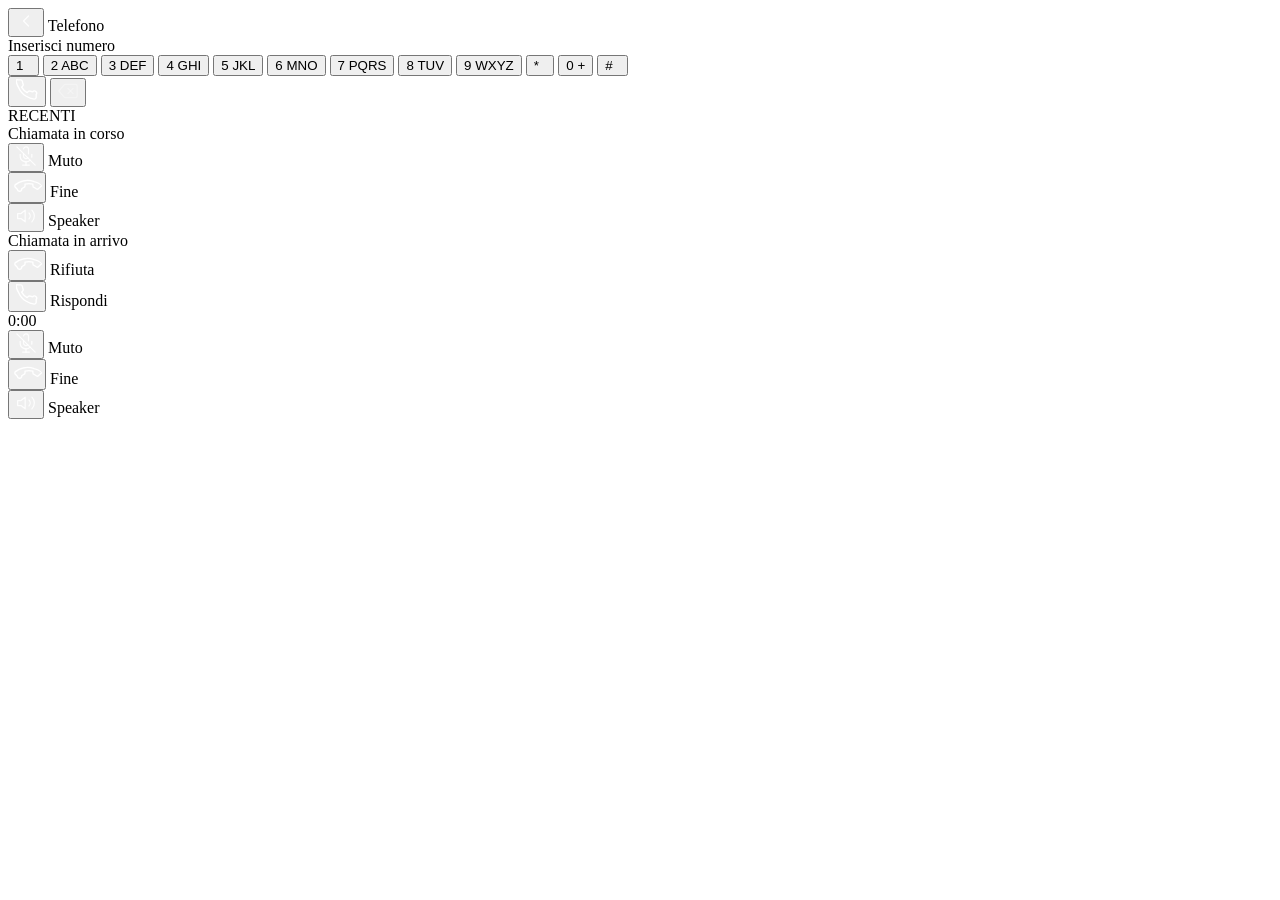
==== commit e2877aa9: "fix: use absolute paths for CSS/JS in app iframes to prevent 404s Relative paths like `messages.css`" ====
--- a/at-phone/ui/apps/calls/index.html
+++ b/at-phone/ui/apps/calls/index.html
@@ -4,8 +4,8 @@
   <meta charset="UTF-8" />
   <meta name="viewport" content="width=device-width, initial-scale=1.0" />
   <title>Telefono</title>
-  <link rel="stylesheet" href="../../style.css" />
-  <link rel="stylesheet" href="calls.css" />
+  <link rel="stylesheet" href="/style.css" />
+  <link rel="stylesheet" href="/apps/calls/calls.css" />
 </head>
 <body>
 
@@ -322,6 +322,6 @@
   </div>
 
 
-  <script src="calls.js"></script>
+  <script src="/apps/calls/calls.js"></script>
 </body>
 </html>
